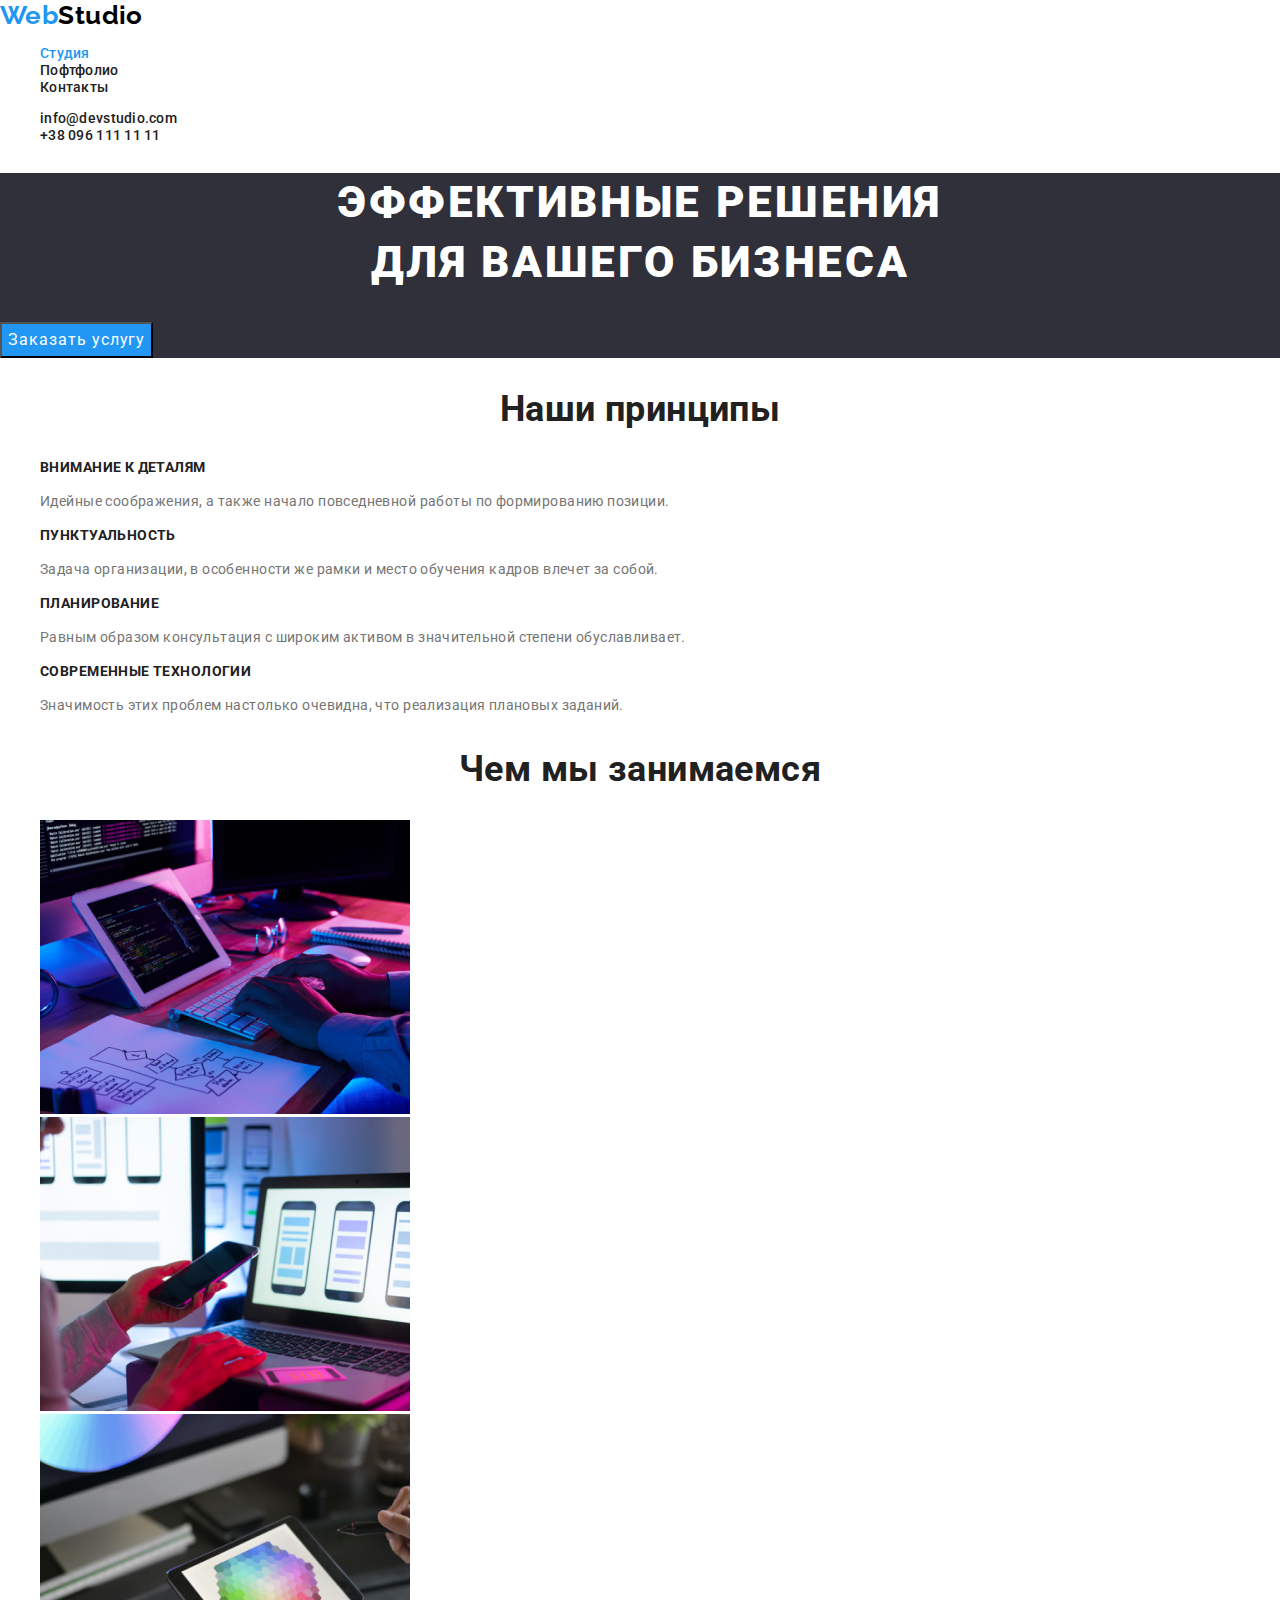
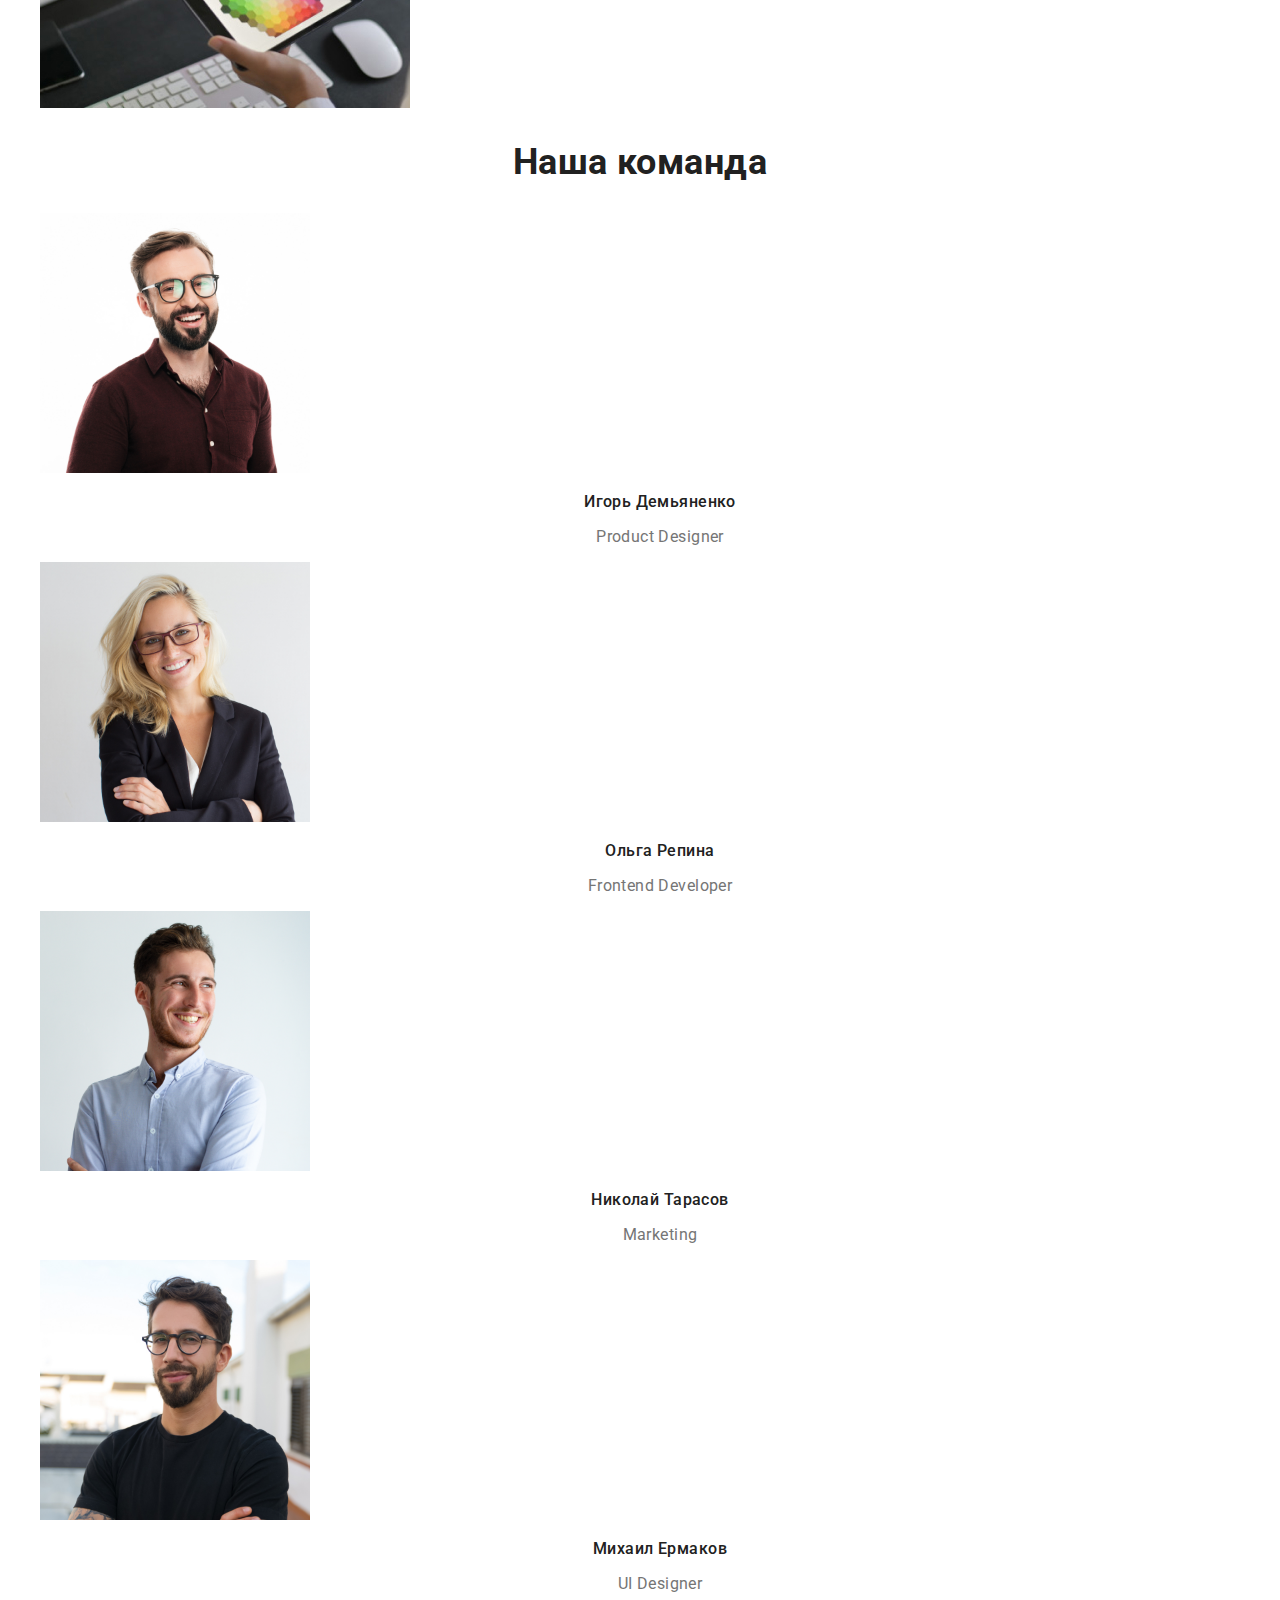
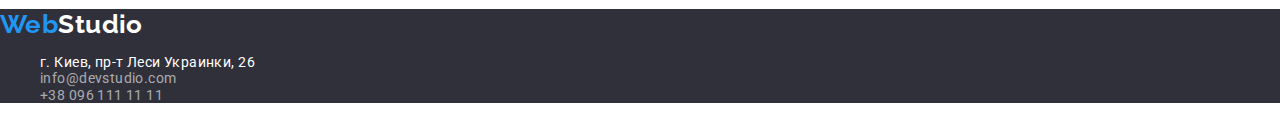
==== index.html @ 6feff88d "Создание нового ДЗ" ====
<!DOCTYPE html>

<html lang="ru">
  <head>
    <meta charset="UTF-8" />
    <meta name="viewport" content="width=device-width, initial-scale=1.0" />
    <title>WebStudio</title>
    <link rel="stylesheet" href="https://cdnjs.cloudflare.com/ajax/libs/modern-normalize/1.0.0/modern-normalize.min.css">
    <link rel="preconnect" href="https://fonts.gstatic.com">
    <link 
      href="https://fonts.googleapis.com/css2?family=Raleway:wght@700&family=Roboto:wght@400;500;700;900&display=swap" 
      rel="stylesheet"
    />
    <link rel="stylesheet" href="./css/styles.css" />
  </head>

  <body>
    <header>
      <nav>
        <a href="./index.html" class="logo">Web<span class="header-logo-end">Studio</span></a>

        <ul class="site-nav list">
          <li><a href=".index.html" class="link current">Студия</a></li>
          <li><a href="./portfolio.html" class="link">Пофтфолио</a></li>
          <li><a href="" class="link">Контакты</a></li>
        </ul>
      </nav>

      <ul class="auth-nav list">
        <li><a href="mailto:info@devstudio.com" class="link">info@devstudio.com</a></li>
        <li><a href="tel:+380961111111" class="link">+38 096 111 11 11</a></li>
      </ul>
    </header>

    <main>
      <!--Герой-->
      <section class="hero">
        <h1>Эффективные решения<br/>для вашего бизнеса</h1>
        <button>Заказать услугу</button>
      </section>

      <!--Наши принципы-->
      <section class="principles">
        <h2>Наши принципы</h2>

        <ul class="list">
          <li>
            <h3>Внимание к деталям</h3>
            <p>
              Идейные соображения, а также начало повседневной работы по формированию позиции.
            </p>
          </li>
          <li>
            <h3>Пунктуальность</h3>
            <p>
              Задача организации, в особенности же рамки и место обучения кадров влечет за собой.
            </p>
          </li>
          <li>
            <h3>Планирование</h3>
            <p>
              Равным образом консультация с широким активом в значительной степени обуславливает.
            </p>
          </li>
          <li>
            <h3>Современные технологии</h3>
            <p>
              Значимость этих проблем настолько очевидна, что реализация плановых заданий.
            </p>
          </li>
        </ul>
      </section>
      
      <!--Чем мы занимаемся-->
      <section class="our-work">
        <h2>Чем мы занимаемся</h2>

        <ul class="list">
          <li>
            <img src="./images/box1.jpg" alt="Работа с планшетом" width="370" />
          </li>
          <li>
            <img src="./images/box2.jpg" alt="Смартфон в руке" width="370" />
          </li>
          <li>
            <img src="./images/box3.jpg" alt="Цветовая палитра на планшете" width="370" />
          </li>
        </ul>
      </section>

      <!--Наша команда-->
      <section class="team">
        <h2>Наша команда</h2>
        
        <ul class="list">
          <li>
            <img src="./images/dev1.jpg" alt="Фото Игоря Демьяненко" width="270" />
            <h3>Игорь Демьяненко</h3>
            <p>Product Designer</p>
          </li>
          <li>
            <img src="./images/dev2.jpg" alt="Фото Ольги Репиной" width="270" />
            <h3>Ольга Репина</h3>
            <p>Frontend Developer</p>
          </li>
          <li>
            <img src="./images/dev3.jpg" alt="Фото Николая Тарасова" width="270" />
            <h3>Николай Тарасов</h3>
            <p>Marketing</p>
          </li>
          <li>
            <img src="./images/dev4.jpg" alt="Фото Михаила Ермакова" width="270" />
            <h3>Михаил Ермаков</h3>
            <p>UI Designer</p>
          </li>
        </ul>
      </section>
    </main>

    <footer>
      <a href="./index.html" class="logo">Web<span class="footer-logo-end">Studio</span></a>

      <ul class="list">
        <li><address>г. Киев, пр-т Леси Украинки, 26</address></li>
        <li><a href="mailto:info@devstudio.com" class="link">info@devstudio.com</a></li>
        <li><a href="tel:+380961111111" class="link">+38 096 111 11 11</a></li>
      </ul>
    </footer>
  </body>
</html>
---- css/styles.css ----
/*Main settings*/

:root {
  --primary-text-color: #757575;
  --title-text-color: #212121;
  --accent-color: #2196F3;
  --primary-background-color: #FFFFFF;
  --secondary-background-color: #2F303A;
}

body {
  background-color: var(--primary-background-color);
  color: var(--primary-text-color);
  font-family: Roboto, sans-serif;
  font-size: 14px;
  letter-spacing: 0.03em;
}

h1, h2, h3 {
  color: var(--title-text-color);
  font-weight: bold;
}

h2 {
  font-size: 36px;
  line-height: 1.17;
  text-align: center;
}

.list {
  list-style: none;
}

/*Logo*/

.logo {
  color: var(--accent-color);
  font-family: Raleway;
  font-style: normal;
  font-weight: bold;
  font-size: 26px;
  line-height: 1.19;
  text-decoration: none;
}

.logo > .header-logo-end {
  color: #000000
}

.logo > .footer-logo-end {
  color: var(--primary-background-color);
}

/*Header*/

header {
  font-style: normal;
}

header .link {
  color: var(--title-text-color);
  font-weight: 500;
  line-height: 1.14;
  letter-spacing: 0.02em;
  text-decoration: none;
}

header .link:hover,
header .link:focus {
  color: var(--accent-color);
}

header .link.current {
  color: var(--accent-color);
}

/*Hero*/

.hero {
  background-color: var(--secondary-background-color);
}

.hero > h1 {
  color: var(--primary-background-color);
  font-weight: 900;
  font-size: 44px;
  line-height: 1.36;
  text-align: center;
  letter-spacing: 0.06em;
  text-transform: uppercase;
}

.hero > button {
  color: var(--primary-background-color);
  background-color: var(--accent-color);
  font-size: 16px;
  line-height: 1.88;
  text-align: center;
  letter-spacing: 0.06em;
}

/*Principles*/

.principles h3 {
  font-size: 14px;
  line-height: 1.14;
  text-transform: uppercase;
}

.principles p {
  line-height: 1.71;
}

/*Team*/

.team h3 {
  font-weight: 500;
  font-size: 16px;
  line-height: 1.19;
  text-align: center;
}

.team p {
  font-size: 16px;
  line-height: 1.19;
  text-align: center;
}

/*Footer*/

footer {
  background-color: var(--secondary-background-color);
}

footer address {
  color:var(--primary-background-color);
  font-style: normal;
}

footer .link {
  color: rgba(255, 255, 255, 0.6);
  text-decoration: none;
}

/*Portfolio*/

.portfolio-nav button {
  color: var(--title-text-color);
  background-color: #F5F4FA;
  font-weight: 500;
  font-size: 16px;
  line-height: 1.63;
  text-align: center;
}

.portfolio-nav button:hover,
.portfolio-nav button:focus {
  color: var(--primary-background-color);
  background-color: var(--accent-color);
}

.portfolio h3 {
  font-weight: bold;
  font-size: 18px;
  line-height: 2;
  letter-spacing: 0.06em;
}

.portfolio p {
  font-size: 16px;
  line-height: 1.88;
}
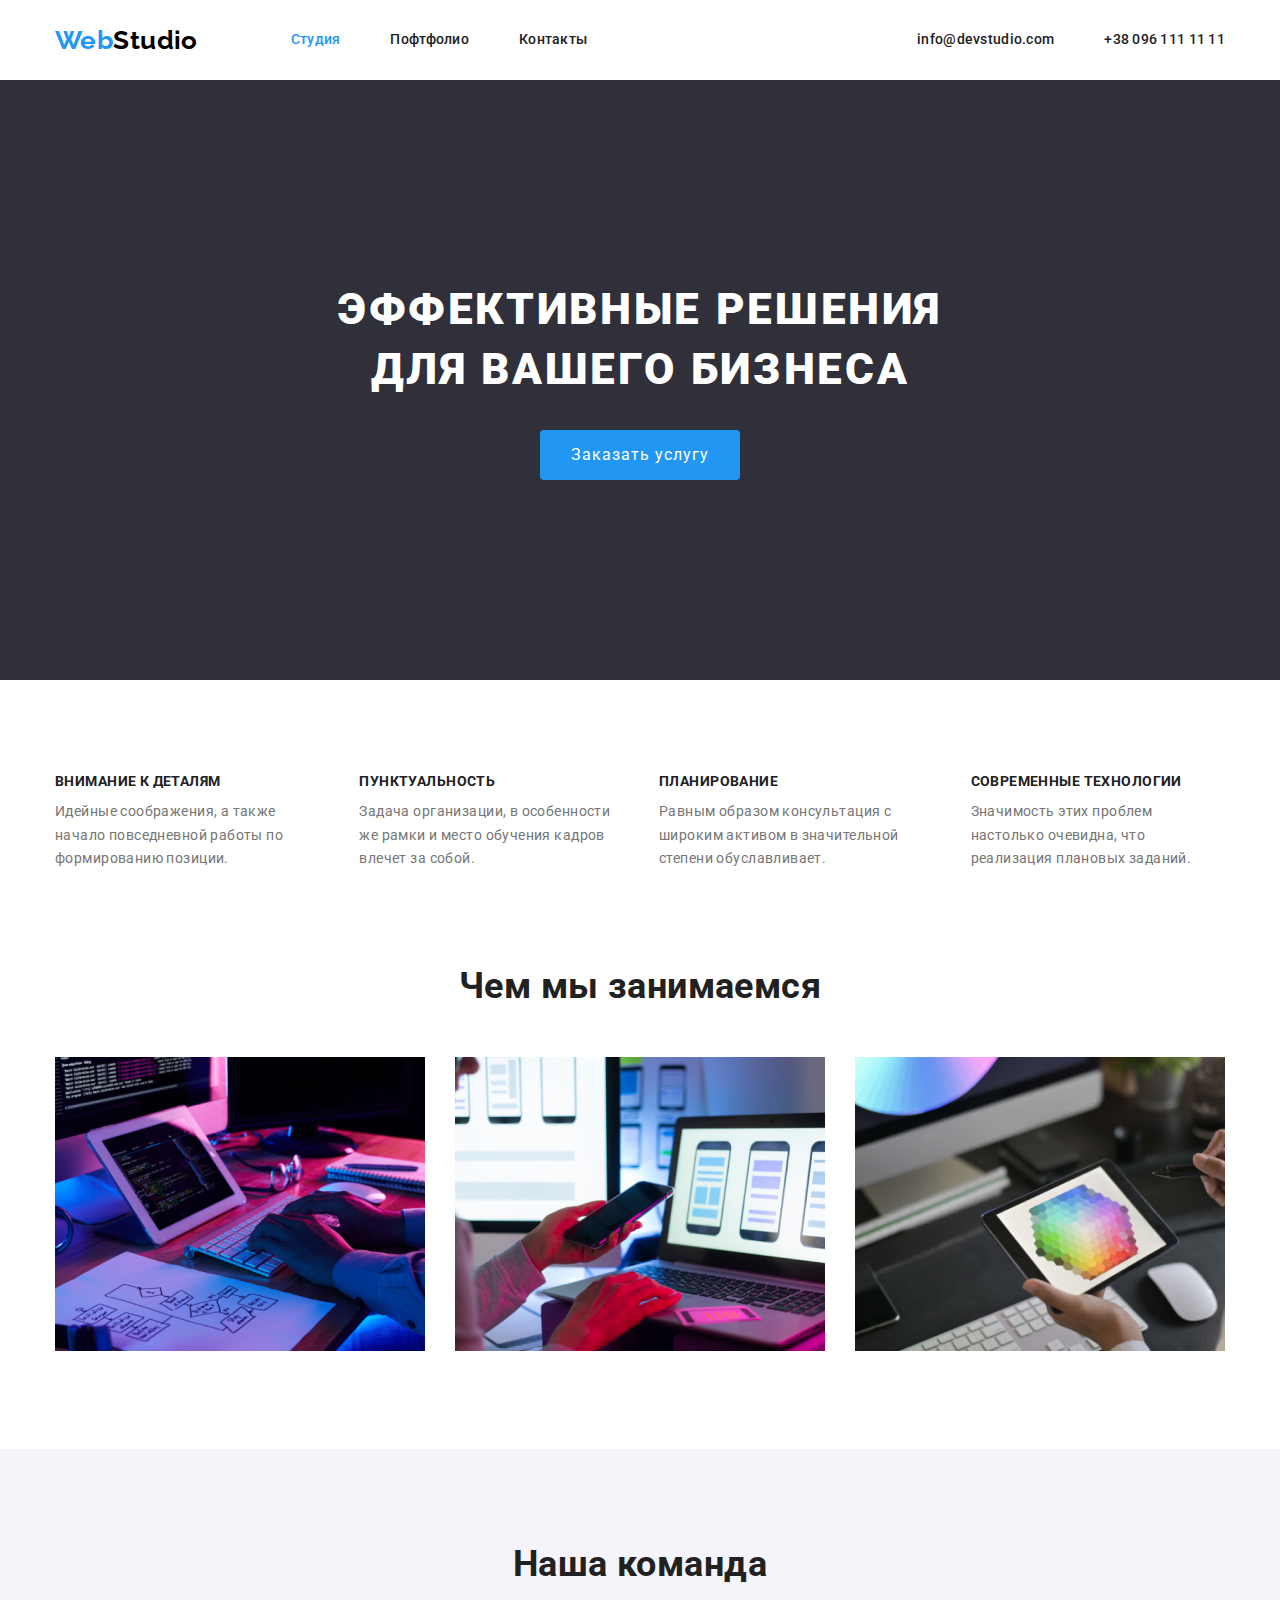
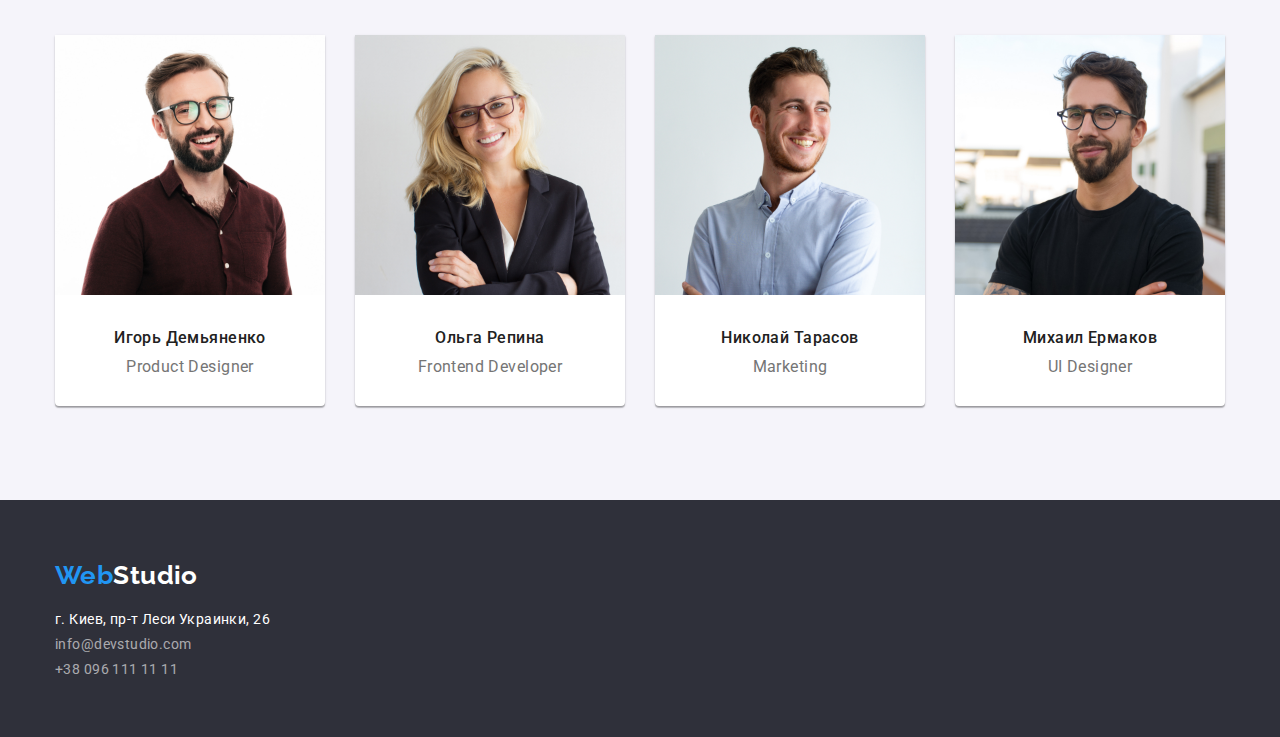
==== commit 08dbd2a0: "Допил домашки" ====
--- a/index.html
+++ b/index.html
@@ -16,20 +16,20 @@
 
   <body>
     <header>
-      <nav>
+      <nav class="container main-nav">
         <a href="./index.html" class="logo">Web<span class="header-logo-end">Studio</span></a>
 
         <ul class="site-nav list">
-          <li><a href=".index.html" class="link current">Студия</a></li>
-          <li><a href="./portfolio.html" class="link">Пофтфолио</a></li>
-          <li><a href="" class="link">Контакты</a></li>
+          <li class="item"><a href="./index.html" class="link current">Студия</a></li>
+          <li class="item"><a href="./portfolio.html" class="link">Пофтфолио</a></li>
+          <li class="item"><a href="" class="link">Контакты</a></li>
+        </ul>
+
+        <ul class="auth-nav list">
+          <li class="item"><a href="mailto:info@devstudio.com" class="link">info@devstudio.com</a></li>
+          <li class="item"><a href="tel:+380961111111" class="link">+38 096 111 11 11</a></li>
         </ul>
       </nav>
-
-      <ul class="auth-nav list">
-        <li><a href="mailto:info@devstudio.com" class="link">info@devstudio.com</a></li>
-        <li><a href="tel:+380961111111" class="link">+38 096 111 11 11</a></li>
-      </ul>
     </header>
 
     <main>
@@ -41,28 +41,28 @@
 
       <!--Наши принципы-->
       <section class="principles">
-        <h2>Наши принципы</h2>
+        <h2 class="visually-hidden">Наши принципы</h2>
 
-        <ul class="list">
-          <li>
+        <ul class="container principles-box list">
+          <li class="item">
             <h3>Внимание к деталям</h3>
             <p>
               Идейные соображения, а также начало повседневной работы по формированию позиции.
             </p>
           </li>
-          <li>
+          <li class="item">
             <h3>Пунктуальность</h3>
             <p>
               Задача организации, в особенности же рамки и место обучения кадров влечет за собой.
             </p>
           </li>
-          <li>
+          <li class="item">
             <h3>Планирование</h3>
             <p>
               Равным образом консультация с широким активом в значительной степени обуславливает.
             </p>
           </li>
-          <li>
+          <li class="item">
             <h3>Современные технологии</h3>
             <p>
               Значимость этих проблем настолько очевидна, что реализация плановых заданий.
@@ -75,14 +75,14 @@
       <section class="our-work">
         <h2>Чем мы занимаемся</h2>
 
-        <ul class="list">
-          <li>
+        <ul class="container our-work-block list">
+          <li class="item">
             <img src="./images/box1.jpg" alt="Работа с планшетом" width="370" />
           </li>
-          <li>
+          <li class="item">
             <img src="./images/box2.jpg" alt="Смартфон в руке" width="370" />
           </li>
-          <li>
+          <li class="item">
             <img src="./images/box3.jpg" alt="Цветовая палитра на планшете" width="370" />
           </li>
         </ul>
@@ -92,23 +92,23 @@
       <section class="team">
         <h2>Наша команда</h2>
         
-        <ul class="list">
-          <li>
+        <ul class="container team-box list">
+          <li class="item">
             <img src="./images/dev1.jpg" alt="Фото Игоря Демьяненко" width="270" />
             <h3>Игорь Демьяненко</h3>
             <p>Product Designer</p>
           </li>
-          <li>
+          <li class="item">
             <img src="./images/dev2.jpg" alt="Фото Ольги Репиной" width="270" />
             <h3>Ольга Репина</h3>
             <p>Frontend Developer</p>
           </li>
-          <li>
+          <li class="item">
             <img src="./images/dev3.jpg" alt="Фото Николая Тарасова" width="270" />
             <h3>Николай Тарасов</h3>
             <p>Marketing</p>
           </li>
-          <li>
+          <li class="item">
             <img src="./images/dev4.jpg" alt="Фото Михаила Ермакова" width="270" />
             <h3>Михаил Ермаков</h3>
             <p>UI Designer</p>
@@ -118,13 +118,15 @@
     </main>
 
     <footer>
-      <a href="./index.html" class="logo">Web<span class="footer-logo-end">Studio</span></a>
+      <div class="container footer-block">
+        <a href="./index.html" class="logo">Web<span class="footer-logo-end">Studio</span></a>
 
-      <ul class="list">
-        <li><address>г. Киев, пр-т Леси Украинки, 26</address></li>
-        <li><a href="mailto:info@devstudio.com" class="link">info@devstudio.com</a></li>
-        <li><a href="tel:+380961111111" class="link">+38 096 111 11 11</a></li>
-      </ul>
+        <ul class="list">
+          <li class="item"><address>г. Киев, пр-т Леси Украинки, 26</address></li>
+          <li class="item"><a href="mailto:info@devstudio.com" class="link">info@devstudio.com</a></li>
+          <li class="item"><a href="tel:+380961111111" class="link">+38 096 111 11 11</a></li>
+        </ul>
+      </div>
     </footer>
   </body>
 </html>
--- a/css/styles.css
+++ b/css/styles.css
@@ -3,9 +3,9 @@
 :root {
   --primary-text-color: #757575;
   --title-text-color: #212121;
-  --accent-color: #2196F3;
-  --primary-background-color: #FFFFFF;
-  --secondary-background-color: #2F303A;
+  --accent-color: #2196f3;
+  --primary-background-color: #ffffff;
+  --secondary-background-color: #2f303a;
 }
 
 body {
@@ -16,9 +16,18 @@
   letter-spacing: 0.03em;
 }
 
-h1, h2, h3 {
+h1,
+h2,
+h3 {
   color: var(--title-text-color);
   font-weight: bold;
+  margin-top: 0px;
+  margin-bottom: 0px;
+}
+
+p {
+  margin-top: 0px;
+  margin-bottom: 0px;
 }
 
 h2 {
@@ -28,7 +37,28 @@
 }
 
 .list {
+  padding: 0;
+  margin: 0;
   list-style: none;
+}
+
+.visually-hidden {
+  position: absolute;
+  clip: rect(0 0 0 0);
+  width: 1px;
+  height: 1px;
+  margin: -1px;
+}
+
+/*Main container*/
+
+.container {
+  box-sizing: border-box;
+  width: 1200px;
+  padding-left: 15px;
+  padding-right: 15px;
+  margin-left: auto;
+  margin-right: auto;
 }
 
 /*Logo*/
@@ -44,7 +74,7 @@
 }
 
 .logo > .header-logo-end {
-  color: #000000
+  color: #000000;
 }
 
 .logo > .footer-logo-end {
@@ -74,23 +104,67 @@
   color: var(--accent-color);
 }
 
+.main-nav {
+  display: flex;
+  align-items: center;
+}
+
+.main-nav > .site-nav {
+  display: flex;
+  margin-left: 93px;
+}
+
+.site-nav > .item + .item {
+  margin-left: 50px;
+}
+
+.main-nav > .auth-nav {
+  display: flex;
+  margin-left: auto;
+}
+
+.auth-nav > .item + .item {
+  margin-left: 50px;
+}
+
+.main-nav .link {
+  display: inline-block;
+  padding-top: 32px;
+  padding-bottom: 32px;
+}
+
 /*Hero*/
 
 .hero {
   background-color: var(--secondary-background-color);
+  text-align: center;
 }
 
 .hero > h1 {
+  padding-top: 200px;
+  margin-top: 0px;
+  margin-bottom: 0px;
+
   color: var(--primary-background-color);
   font-weight: 900;
   font-size: 44px;
   line-height: 1.36;
-  text-align: center;
   letter-spacing: 0.06em;
   text-transform: uppercase;
 }
 
+button {
+  border-radius: 4px;
+  border: none;
+  cursor: pointer;
+}
+
 .hero > button {
+  margin-top: 30px;
+  margin-bottom: 200px;
+  width: 200px;
+  height: 50px;
+
   color: var(--primary-background-color);
   background-color: var(--accent-color);
   font-size: 16px;
@@ -111,9 +185,51 @@
   line-height: 1.71;
 }
 
+.principles-box {
+  display: flex;
+  padding-top: 94px;
+  padding-bottom: 94px;
+}
+
+.principles-box .item + .item {
+  margin-left: 30px;
+}
+
+.principles-box h3 {
+  padding-bottom: 10px;
+}
+
+/*Our work*/
+
+.our-work-block {
+  display: flex;
+  padding-top: 50px;
+  padding-bottom: 94px;
+}
+
+.our-work-block .item + .item {
+  padding-left: 30px;
+}
+
 /*Team*/
 
+.team {
+  background-color: #f5f4fa;
+}
+
+.team-box {
+  display: flex;
+}
+
+.team h2 {
+  padding-top: 94px;
+  padding-bottom: 50px;
+}
+
 .team h3 {
+  padding-top: 30px;
+  padding-bottom: 10px;
+
   font-weight: 500;
   font-size: 16px;
   line-height: 1.19;
@@ -121,9 +237,24 @@
 }
 
 .team p {
+  padding-bottom: 30px;
+
   font-size: 16px;
   line-height: 1.19;
   text-align: center;
+}
+
+.team-box > .item {
+  margin-bottom: 94px;
+
+  background-color: var(--primary-background-color);
+  box-shadow: 0px 1px 3px rgba(0, 0, 0, 0.12), 0px 1px 1px rgba(0, 0, 0, 0.14),
+    0px 2px 1px rgba(0, 0, 0, 0.2);
+  border-radius: 0px 0px 4px 4px;
+}
+
+.team-box > .item + .item {
+  margin-left: 30px;
 }
 
 /*Footer*/
@@ -132,8 +263,21 @@
   background-color: var(--secondary-background-color);
 }
 
+.footer-block {
+  padding-top: 60px;
+  padding-bottom: 60px;
+}
+
+.footer-block .list {
+  margin-top: 20px;
+}
+
+.footer-block .item + .item {
+  margin-top: 9px;
+}
+
 footer address {
-  color:var(--primary-background-color);
+  color: var(--primary-background-color);
   font-style: normal;
 }
 
@@ -144,23 +288,42 @@
 
 /*Portfolio*/
 
+.portfolio-nav {
+  display: flex;
+  justify-content: center;
+  margin-top: 94px;
+  margin-bottom: 50px;
+}
+
+.portfolio-nav .item + .item {
+  margin-left: 8px;
+}
+
 .portfolio-nav button {
   color: var(--title-text-color);
-  background-color: #F5F4FA;
+  background-color: #f5f4fa;
   font-weight: 500;
   font-size: 16px;
   line-height: 1.63;
   text-align: center;
+
+  padding-top: 6px;
+  padding-bottom: 6px;
+  padding-left: 22px;
+  padding-right: 22px;
+  border-radius: 4px;
 }
 
 .portfolio-nav button:hover,
 .portfolio-nav button:focus {
   color: var(--primary-background-color);
   background-color: var(--accent-color);
+  box-shadow: 0px 3px 1px rgba(0, 0, 0, 0.1), 0px 1px 2px rgba(0, 0, 0, 0.08),
+    0px 2px 2px rgba(0, 0, 0, 0.12);
 }
 
 .portfolio h3 {
-  font-weight: bold;
+  font-weight: 700;
   font-size: 18px;
   line-height: 2;
   letter-spacing: 0.06em;
@@ -169,4 +332,38 @@
 .portfolio p {
   font-size: 16px;
   line-height: 1.88;
-}+}
+
+.portfolio-card {
+  display: flex;
+  flex-wrap: wrap;
+  padding-bottom: 94px;
+}
+
+.portfolio-card > .item {
+  width: 370px;
+  background: var(--primary-background-color);
+  border: 1px solid #eeeeee;
+
+  margin-right: 30px;
+  margin-bottom: 30px;
+}
+
+.portfolio-card h3 {
+  margin-top: 20px;
+  margin-bottom: 4px;
+  margin-left: 24px;
+}
+
+.portfolio-card p {
+  margin-bottom: 20px;
+  margin-left: 24px;
+}
+
+.portfolio-card > .item:nth-child(3n) {
+  margin-right: 0px;
+}
+
+.portfolio-card > .item:nth-last-child(-n + 3) {
+  margin-bottom: 0px;
+}
